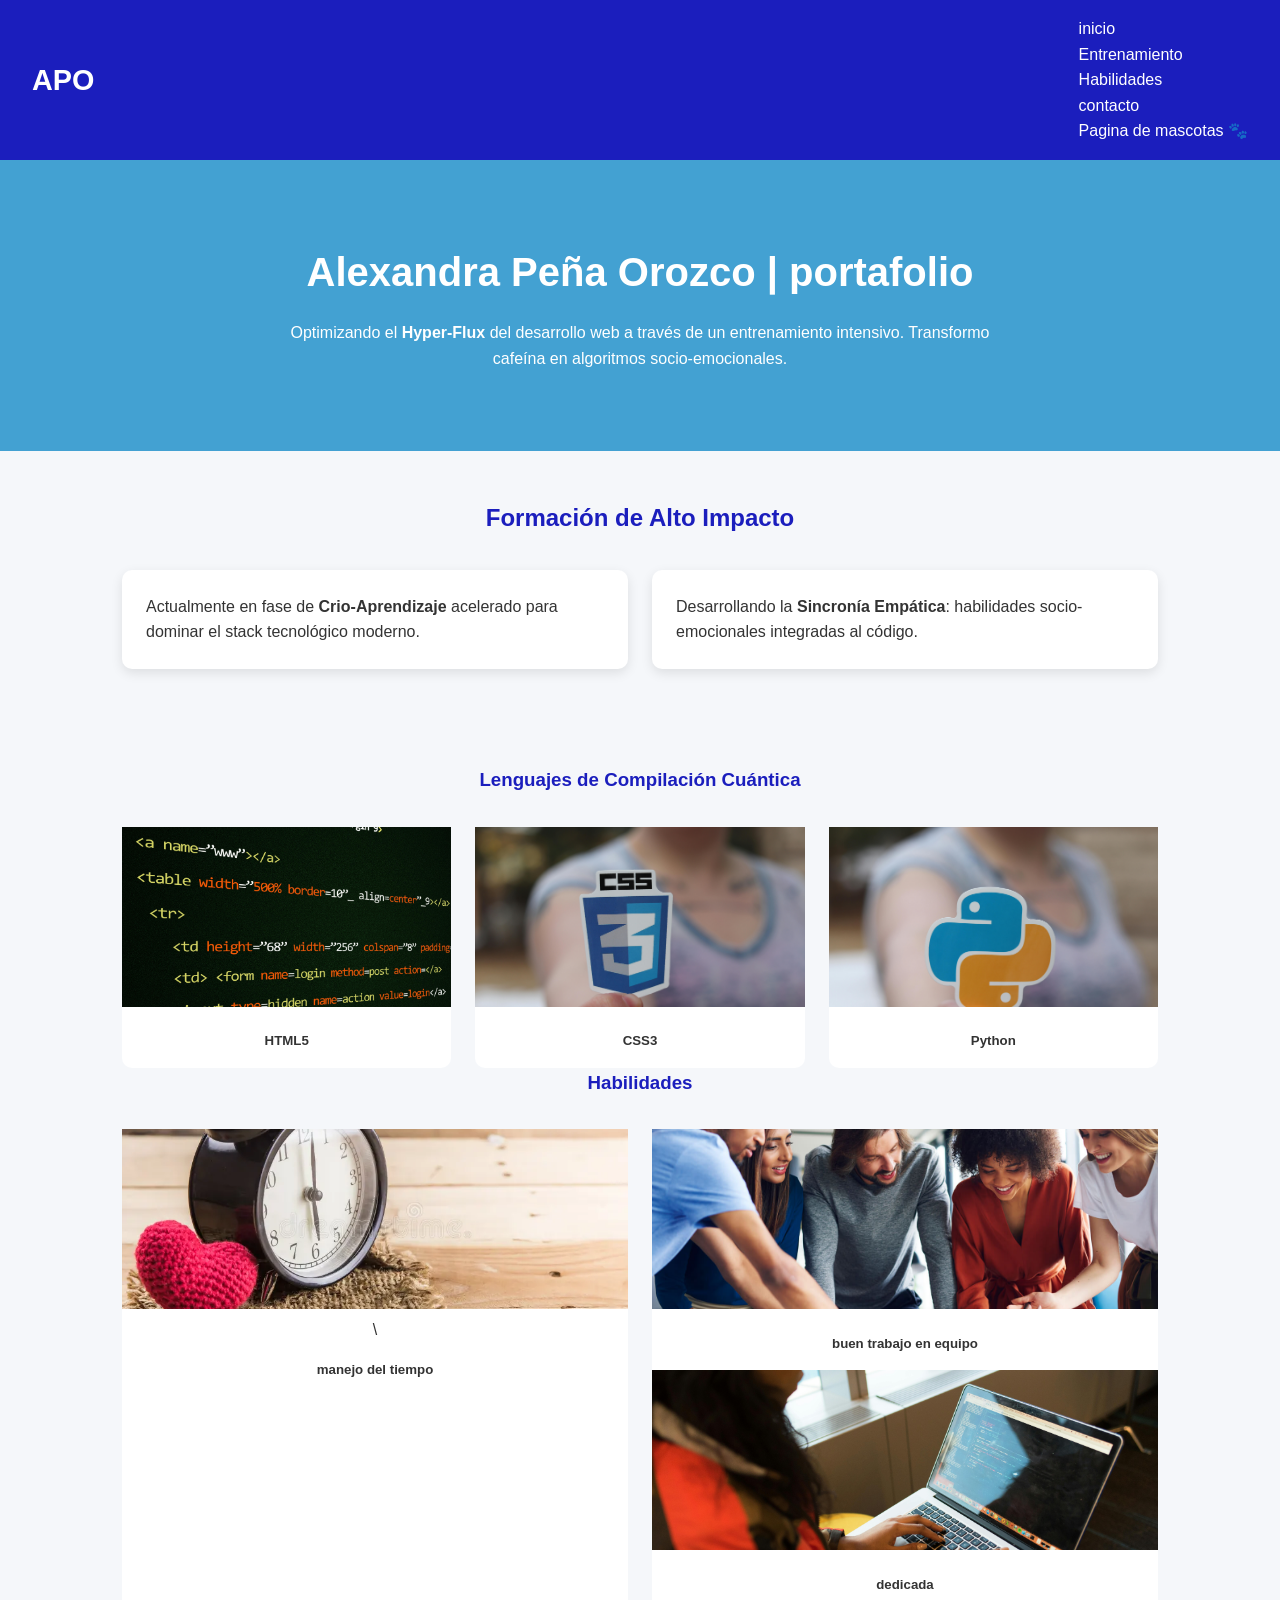
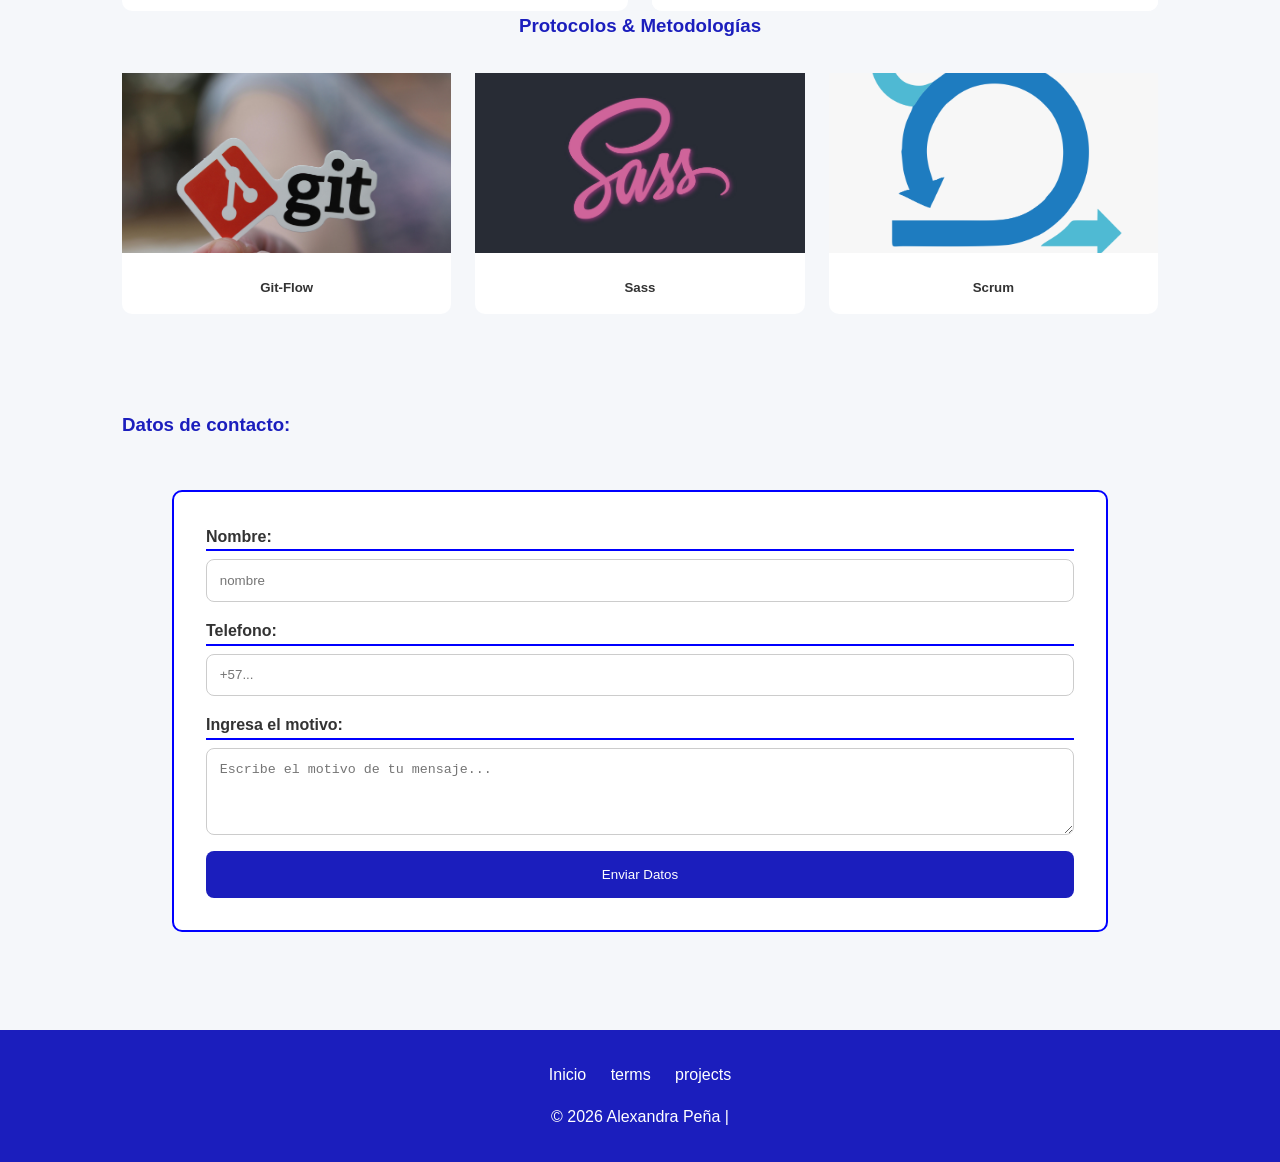
==== portafolio_semana2/index.html @ db880b96 "first commit" ====
<!DOCTYPE html>
<html lang="es">
<head>
    <meta charset="UTF-8">
    <meta name="viewport" content="width=device-width, initial-scale=1.0">
    <title>Alexandra Peña | Portafolio</title>
    <link rel="stylesheet" href="assets/css/style.css">
</head>
<body>

    <header>
        <nav class="nav_principal">
            <div class="logo">APO</div>
            <ul class="menu_hero">
                <li><a href="#inicio">inicio</a></li>
                <li><a href="#entrenamiento">Entrenamiento</a></li>
                <li><a href="#habilidades">Habilidades</a></li>
                <li><a href="#contacto">contacto</a></li>
                <li><a href="mascotas.html">Pagina de mascotas 🐾</a></li>
            </ul>
        </nav>
    </header>

    <main class="general_container">

        <!-- SECCIÓN HERO -->
        <section id="inicio" class="hero">
            <div class="hero_content">
                <h1>Alexandra Peña Orozco | portafolio</h1>
                <p>Optimizando el <b>Hyper-Flux</b> del desarrollo web a través de un entrenamiento intensivo. Transformo cafeína en algoritmos socio-emocionales.</p>
            </div>
        </section>

        <!-- SECCIÓN ENTRENAMIENTO -->
        <section id="entrenamiento" class="entrenamiento">
            <h2>Formación de Alto Impacto</h2>
            <div class="grid_p">
                <p>Actualmente en fase de <strong>Crio-Aprendizaje</strong> acelerado para dominar el stack tecnológico moderno.</p>
                <p>Desarrollando la <strong>Sincronía Empática</strong>: habilidades socio-emocionales integradas al código.</p>
            </div>
        </section>

        <!-- SECCIÓN GALERÍAS DIAGONALES -->
        <section id="habilidades" class="galeria_habilidades">
            
            <article class="grupo_habilidad">
                <h3>Lenguajes de Compilación Cuántica</h3>
                <div class="galeria_diagonal">
                    <figure><img src="img/html.jpg" alt="HTML"><h5>HTML5</h5></figure>
                    <figure><img src="img/css.jpg" alt="CSS"><h5>CSS3</h5></figure>
                    <figure><img src="img/python.jpg" alt="Python"><h5>Python</h5></figure>
                </div>
            </article>

            <article class="grupo_habilidad">
                <h3>Habilidades</h3>
                <div class="galeria_diagonal inversion">
                    <figure><img src="img/tiempo.webp" alt="Tiempo">\<h5>manejo del tiempo</h5></figure>
                    <figure><img src="img/equipo.jpg" alt="Equipo"><h5>buen trabajo en equipo</h5><figure>
                    <figure><img src="img/computador.jpg" alt="Dedicada"><h5>dedicada</h5></figure>
                </div>
            </article>

            <article class="grupo_habilidad">
                <h3>Protocolos & Metodologías</h3>
                <div class="galeria_diagonal">
                    <figure><img src="img/git.jpg" alt="Git"><h5>Git-Flow</h5></figure>
                    <figure><img src="img/sass.jpg" alt="Sass"><h5>Sass</h5></figure>
                    <figure><img src="img/scrum.png" alt="Scrum"><h5>Scrum</h5></figure>
                </div>
            </article>
        </section>

        <!-- SECCIÓN CONTACTO -->
        <article id="contacto" class="contact-card">
            <h3>Datos de contacto:</h3>
            <form action="#" method="POST" class="formulario-contacto">
                <div class="campo">
                    <label>Nombre:</label>
                    <input type="text" placeholder="nombre" required>
                </div>
                <div class="campo">
                    <label>Telefono:</label>
                    <input type="tel" placeholder="+57..." required>
                </div>
                <div class="campo">
                    <label>Ingresa el motivo:</label>
                    <textarea rows="4" placeholder="Escribe el motivo de tu mensaje..." required></textarea>
                </div>
                <button type="submit" class="btn-enviar">Enviar Datos</button>
            </form>
        </article>
    </main>

    <footer>
        <nav class="footer_nav">
            <a href="#inicio">Inicio</a>
            <a href="#">terms</a>
            <a href="#">projects</a>
        </nav>
        <p>&copy; 2026 Alexandra Peña |</p>
    </footer>

</body>
</html>
---- portafolio_semana2/assets/css/style.css ----
* {
  margin: 0;
  padding: 0;
  box-sizing: border-box;
}

body {
  font-family: Arial, sans-serif;
  background: #f5f7fa;
  color: #333;
  line-height: 1.6;
}

header {
  background: #1b1ebd;
  padding: 1rem 2rem;
}
header .nav_principal {
  display: flex;
  justify-content: space-between;
  align-items: center;
}
header .nav_principal .logo {
  color: #ffffff;
  font-size: 1.8rem;
  font-weight: bold;
}
header .nav_principal .menu_hero {
  display: flex;
  list-style: none;
  flex-direction: column;
}
header .nav_principal .menu_hero a {
  text-decoration: none;
  color: #ffffff;
}

.hero {
  text-align: center;
  padding: 5rem 2rem;
  background-color: rgba(8, 133, 196, 0.7490196078);
  color: #ffffff;
}
.hero h1 {
  font-size: 2.5rem;
  margin-bottom: 1rem;
}
.hero p {
  max-width: 700px;
  margin: auto;
}

.entrenamiento,
.galeria_habilidades,
.contact-card {
  padding: 3rem 2rem;
  max-width: 1100px;
  margin: auto;
}

h2, h3 {
  text-align: center;
  margin-bottom: 2rem;
  color: #1b1ebd;
}

.grid_p {
  display: grid;
  grid-template-columns: repeat(auto-fit, minmax(250px, 1fr));
  gap: 1.5rem;
}
.grid_p p {
  background: #ffffff;
  padding: 1.5rem;
  border-radius: 10px;
  box-shadow: 0 4px 12px rgba(0, 0, 0, 0.1);
}

.galeria_diagonal {
  display: grid;
  grid-template-columns: repeat(auto-fit, minmax(180px, 1fr));
  gap: 1.5rem;
}
.galeria_diagonal figure {
  background: #ffffff;
  border-radius: 10px;
  text-align: center;
  transition: transform 0.3s;
}
.galeria_diagonal figure img {
  width: 100%;
  height: 180px;
  object-fit: cover;
}
.galeria_diagonal figure h5 {
  padding: 1rem;
  font-weight: bold;
}

.contact-card h3 {
  text-align: left;
}
.contact-card .formulario-contacto {
  background: #ffffff;
  padding: 2rem;
  border-radius: 10px;
  border: 2px solid blue;
  margin: 50px;
}
.contact-card .formulario-contacto .campo {
  display: flex;
  flex-direction: column;
  margin-bottom: 1rem;
}
.contact-card .formulario-contacto .campo label {
  margin-bottom: 0.5rem;
  font-weight: bold;
  border-bottom: 2px solid blue;
}
.contact-card .formulario-contacto .campo input,
.contact-card .formulario-contacto .campo textarea {
  padding: 0.8rem;
  border: 1px solid #ccc;
  border-radius: 8px;
}
.contact-card .formulario-contacto .btn-enviar {
  width: 100%;
  padding: 1rem;
  border: none;
  background: #1b1ebd;
  color: #ffffff;
  border-radius: 8px;
  cursor: pointer;
  transition: 0.3s;
}

footer {
  background: #1b1ebd;
  color: #ffffff;
  text-align: center;
  padding: 2rem;
}
footer .footer_nav {
  margin-bottom: 1rem;
}
footer .footer_nav a {
  color: #ffffff;
  margin: 0 10px;
  text-decoration: none;
}

/*# sourceMappingURL=style.css.map */
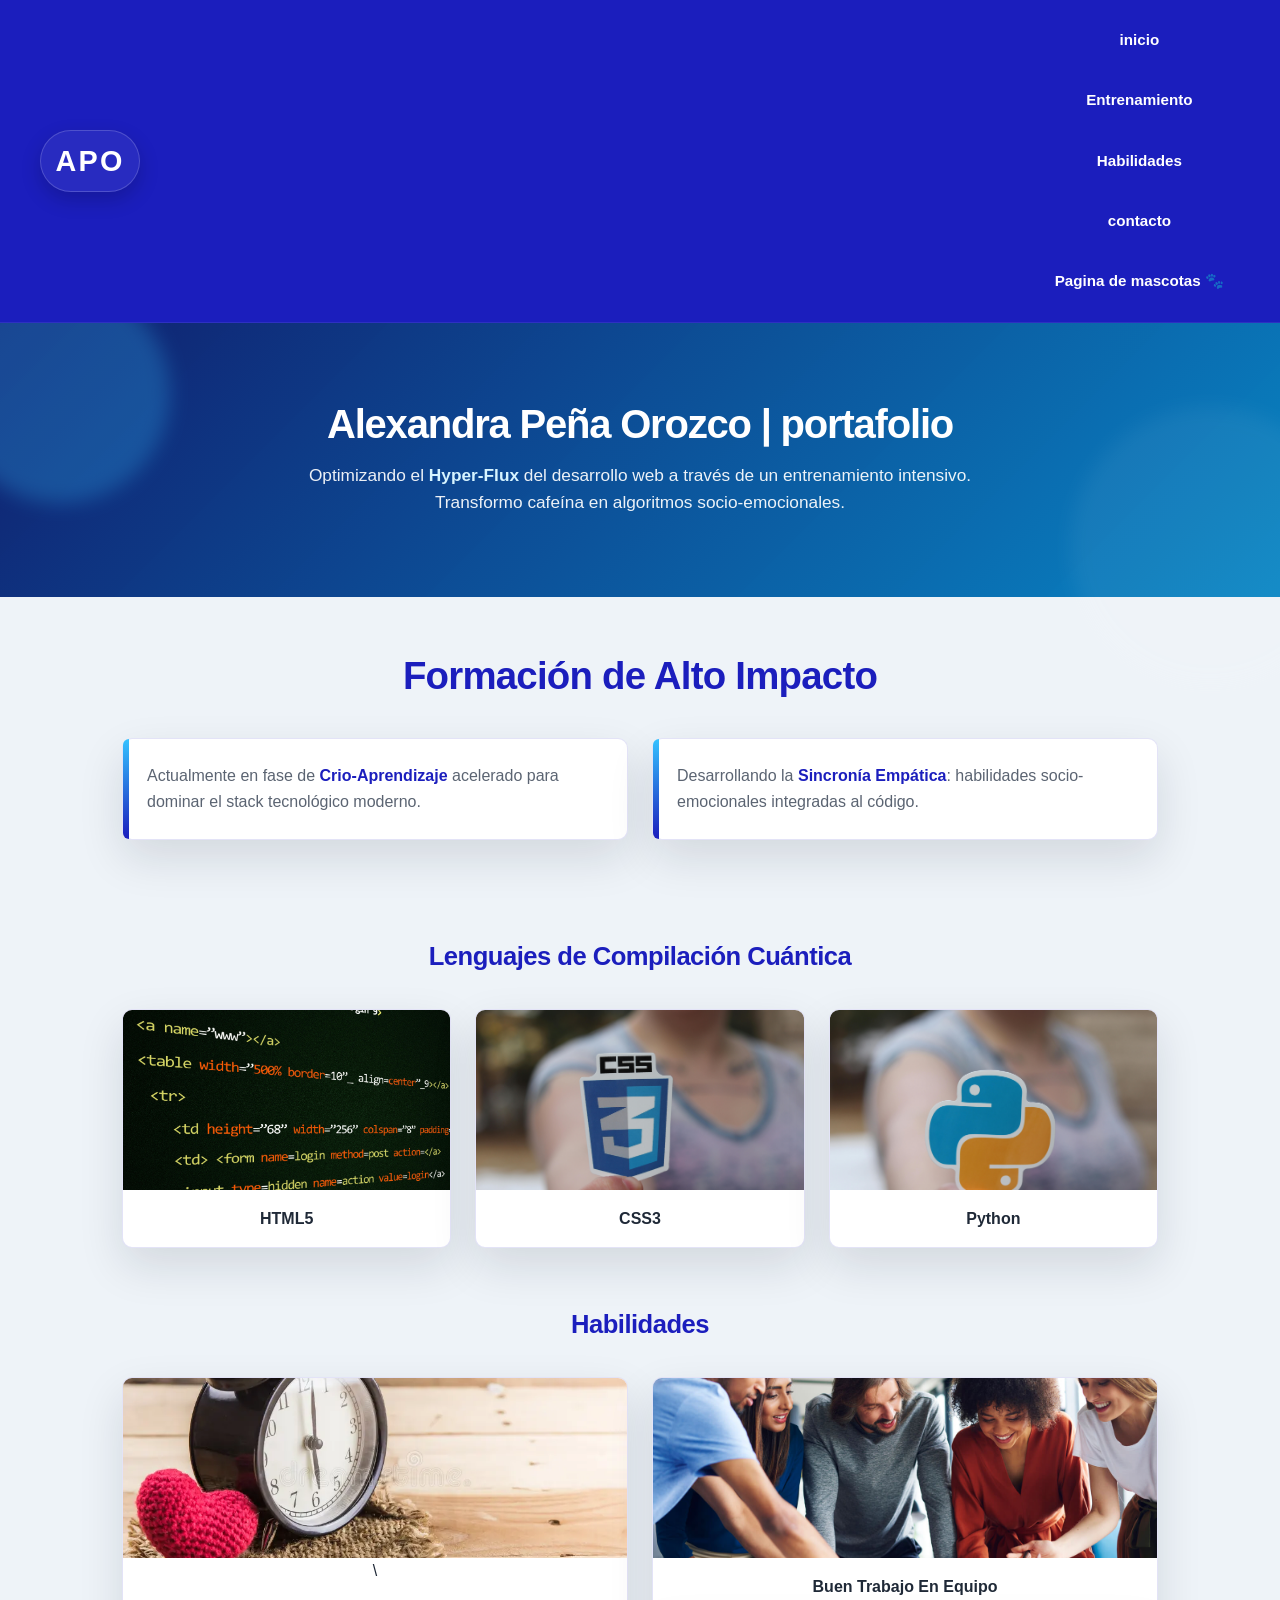
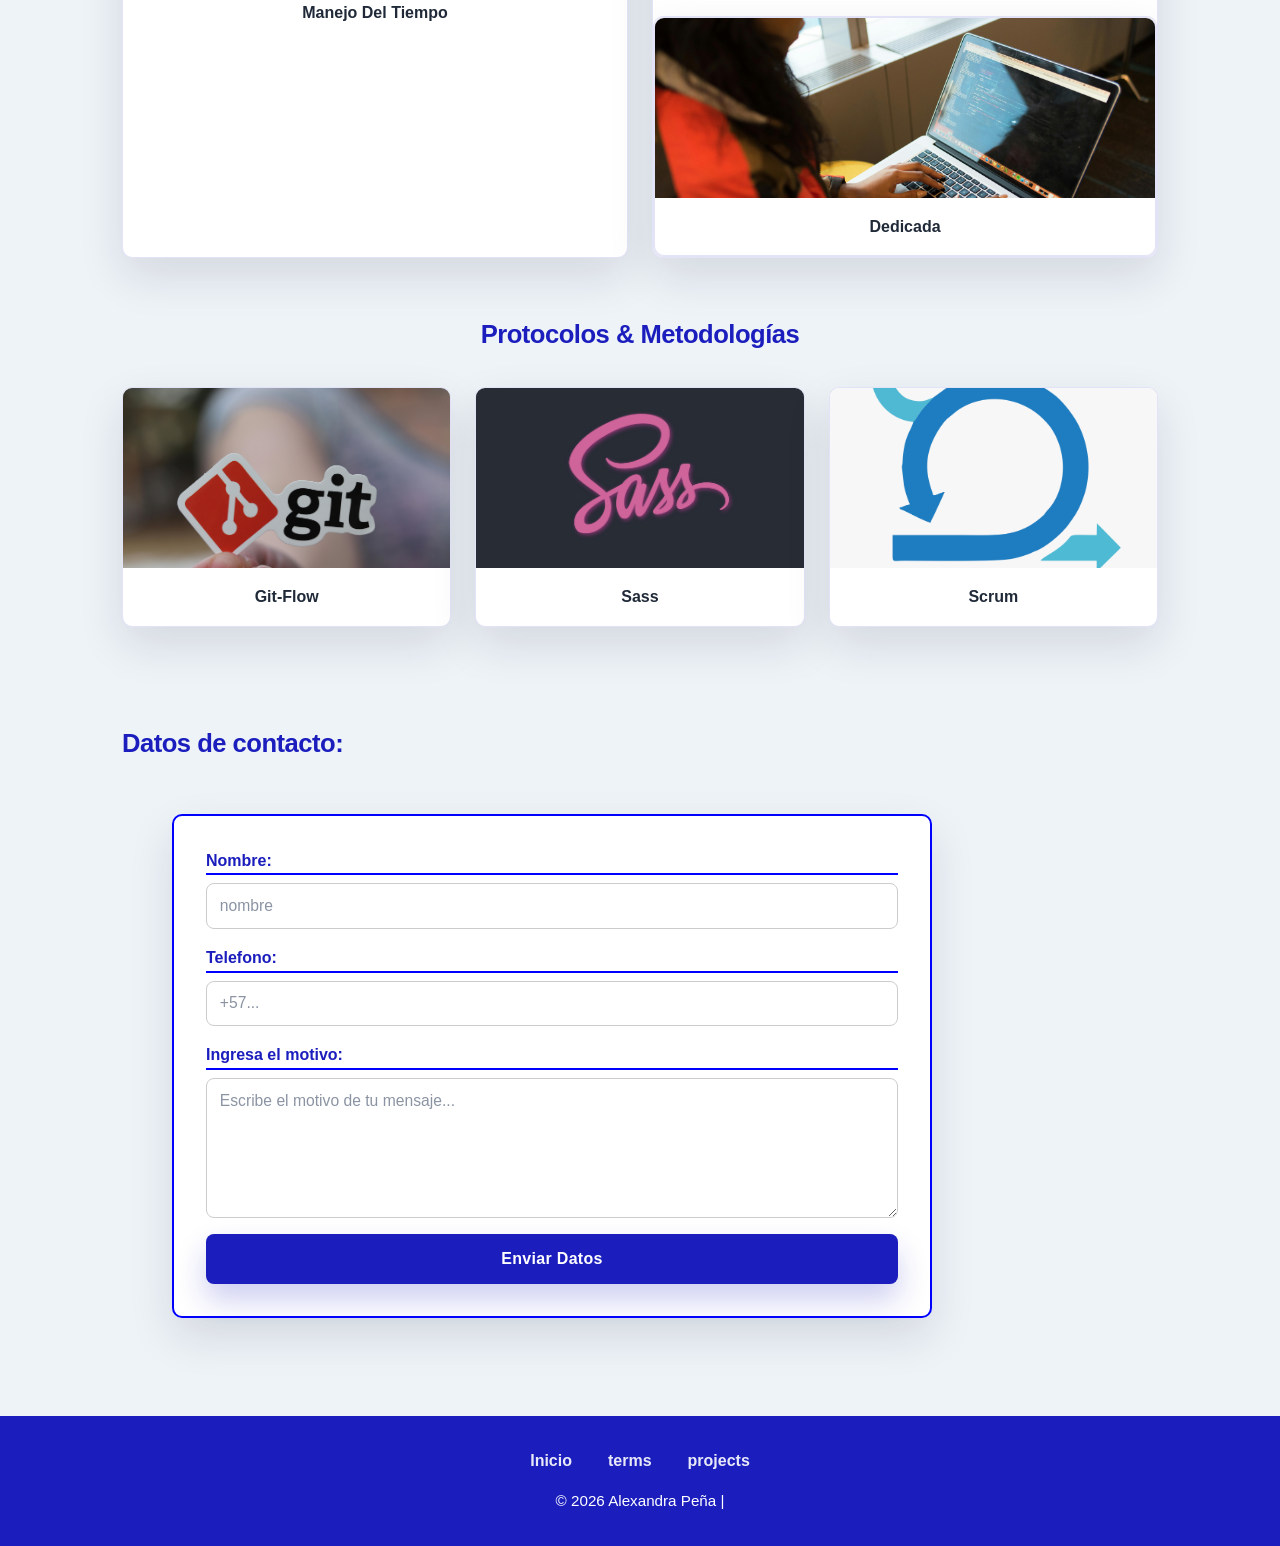
==== commit 7b585721: "add coments" ====
--- a/portafolio_semana2/index.html
+++ b/portafolio_semana2/index.html
@@ -8,6 +8,7 @@
 </head>
 <body>
 
+    <!-- Barra de navegacion principal del portafolio -->
     <header>
         <nav class="nav_principal">
             <div class="logo">APO</div>
@@ -24,6 +25,7 @@
     <main class="general_container">
 
         <!-- SECCIÓN HERO -->
+        <!-- Presentacion inicial con el mensaje principal -->
         <section id="inicio" class="hero">
             <div class="hero_content">
                 <h1>Alexandra Peña Orozco | portafolio</h1>
@@ -32,6 +34,7 @@
         </section>
 
         <!-- SECCIÓN ENTRENAMIENTO -->
+        <!-- Bloque que resume el proceso de aprendizaje -->
         <section id="entrenamiento" class="entrenamiento">
             <h2>Formación de Alto Impacto</h2>
             <div class="grid_p">
@@ -41,6 +44,7 @@
         </section>
 
         <!-- SECCIÓN GALERÍAS DIAGONALES -->
+        <!-- Galerias para mostrar tecnologias, habilidades y metodologias -->
         <section id="habilidades" class="galeria_habilidades">
             
             <article class="grupo_habilidad">
@@ -72,6 +76,7 @@
         </section>
 
         <!-- SECCIÓN CONTACTO -->
+        <!-- Formulario basico para dejar datos de contacto -->
         <article id="contacto" class="contact-card">
             <h3>Datos de contacto:</h3>
             <form action="#" method="POST" class="formulario-contacto">
--- a/portafolio_semana2/assets/css/style.css
+++ b/portafolio_semana2/assets/css/style.css
@@ -1,13 +1,399 @@
+/* Reset base para evitar estilos distintos entre navegadores */
 * {
   margin: 0;
   padding: 0;
   box-sizing: border-box;
 }
 
+* {
+  margin: 0;
+  padding: 0;
+  box-sizing: border-box;
+}
+
+html {
+  scroll-behavior: smooth;
+}
+
+img {
+  display: block;
+  max-width: 100%;
+}
+
+/* Estilos generales de la pagina */
 body {
-  font-family: Arial, sans-serif;
-  background: #f5f7fa;
-  color: #333;
+  font-family: "Segoe UI", "Poppins", sans-serif;
+  background: radial-gradient(circle at top left, rgba(53, 194, 255, 0.12), transparent 28%), radial-gradient(circle at bottom right, rgba(27, 30, 189, 0.14), transparent 32%), #eef3f8;
+  color: #1f2937;
+  line-height: 1.6;
+}
+
+a {
+  transition: 0.25s ease;
+}
+
+.general_container {
+  overflow: hidden;
+}
+
+/* Header pegajoso con logo y enlaces */
+header {
+  position: sticky;
+  top: 0;
+  z-index: 50;
+  background: rgba(12, 18, 61, 0.78);
+  backdrop-filter: blur(14px);
+  border-bottom: 1px solid rgba(255, 255, 255, 0.08);
+  padding: 1rem 2rem;
+}
+
+.nav_principal {
+  max-width: 1200px;
+  margin: 0 auto;
+  display: flex;
+  justify-content: space-between;
+  align-items: center;
+  gap: 2rem;
+}
+.nav_principal .logo {
+  color: #ffffff;
+  font-size: 1.9rem;
+  font-weight: 800;
+  letter-spacing: 0.08em;
+  padding: 0.45rem 0.9rem;
+  border: 1px solid rgba(255, 255, 255, 0.18);
+  border-radius: 999px;
+  background: rgba(255, 255, 255, 0.06);
+  box-shadow: 0 8px 20px rgba(0, 0, 0, 0.18);
+}
+.nav_principal .menu_hero {
+  display: flex;
+  align-items: center;
+  flex-wrap: wrap;
+  gap: 0.75rem;
+  list-style: none;
+}
+.nav_principal .menu_hero li {
+  list-style: none;
+}
+.nav_principal .menu_hero a {
+  display: inline-flex;
+  align-items: center;
+  justify-content: center;
+  padding: 0.75rem 1rem;
+  border-radius: 999px;
+  color: rgba(255, 255, 255, 0.9);
+  text-decoration: none;
+  font-size: 0.95rem;
+  font-weight: 600;
+}
+.nav_principal .menu_hero a:hover {
+  background: rgba(255, 255, 255, 0.12);
+  color: #ffffff;
+  transform: translateY(-2px);
+}
+
+/* Hero principal del portafolio */
+.hero {
+  position: relative;
+  text-align: center;
+  padding: 7rem 2rem 6rem;
+  background: linear-gradient(135deg, rgba(16, 23, 105, 0.94), rgba(8, 133, 196, 0.9)), linear-gradient(45deg, rgba(255, 255, 255, 0.06), transparent);
+  color: #ffffff;
+}
+.hero::before, .hero::after {
+  content: "";
+  position: absolute;
+  border-radius: 50%;
+  filter: blur(10px);
+  opacity: 0.25;
+  pointer-events: none;
+}
+.hero::before {
+  width: 220px;
+  height: 220px;
+  background: #35c2ff;
+  top: -40px;
+  left: -50px;
+}
+.hero::after {
+  width: 280px;
+  height: 280px;
+  background: rgba(255, 255, 255, 0.22);
+  bottom: -90px;
+  right: -70px;
+}
+.hero .hero_content {
+  position: relative;
+  max-width: 850px;
+  margin: 0 auto;
+}
+.hero h1 {
+  font-size: clamp(2.3rem, 5vw, 4.2rem);
+  line-height: 1.08;
+  margin-bottom: 1.25rem;
+  font-weight: 800;
+  letter-spacing: -0.03em;
+}
+.hero p {
+  max-width: 760px;
+  margin: 0 auto;
+  font-size: 1.08rem;
+  color: rgba(255, 255, 255, 0.92);
+}
+.hero b {
+  color: #d6f4ff;
+}
+
+/* Contenedores principales del contenido */
+.entrenamiento,
+.galeria_habilidades,
+.contact-card {
+  max-width: 1180px;
+  margin: 0 auto;
+  padding: 5rem 2rem;
+}
+
+h2,
+h3 {
+  color: #1b1ebd;
+  letter-spacing: -0.02em;
+}
+
+h2 {
+  text-align: center;
+  font-size: clamp(1.8rem, 3vw, 2.7rem);
+  margin-bottom: 2.2rem;
+}
+
+h3 {
+  text-align: center;
+  font-size: clamp(1.35rem, 2vw, 2rem);
+  margin-bottom: 1.6rem;
+}
+
+/* Grids para textos y tarjetas visuales */
+.grid_p {
+  display: grid;
+  grid-template-columns: repeat(auto-fit, minmax(260px, 1fr));
+  gap: 1.5rem;
+}
+.grid_p p {
+  position: relative;
+  background: rgba(255, 255, 255, 0.88);
+  backdrop-filter: blur(8px);
+  padding: 1.8rem;
+  border-radius: 22px;
+  border: 1px solid rgba(27, 30, 189, 0.12);
+  box-shadow: 0 18px 45px rgba(15, 23, 42, 0.12);
+  color: #5b6472;
+  font-size: 1rem;
+  transition: 0.3s ease;
+}
+.grid_p p strong {
+  color: #1b1ebd;
+}
+.grid_p p::before {
+  content: "";
+  position: absolute;
+  inset: 0 auto 0 0;
+  width: 6px;
+  border-radius: 22px 0 0 22px;
+  background: linear-gradient(180deg, #35c2ff, #1b1ebd);
+}
+.grid_p p:hover {
+  transform: translateY(-8px);
+  box-shadow: 0 24px 55px rgba(15, 23, 42, 0.18);
+}
+
+.galeria_habilidades .grupo_habilidad + .grupo_habilidad {
+  margin-top: 3.5rem;
+}
+
+.galeria_diagonal {
+  display: grid;
+  grid-template-columns: repeat(auto-fit, minmax(220px, 1fr));
+  gap: 1.6rem;
+}
+.galeria_diagonal figure {
+  overflow: hidden;
+  background: rgba(255, 255, 255, 0.88);
+  border: 1px solid rgba(27, 30, 189, 0.12);
+  border-radius: 22px;
+  box-shadow: 0 18px 45px rgba(15, 23, 42, 0.12);
+  text-align: center;
+  transition: 0.35s ease;
+}
+.galeria_diagonal figure:hover {
+  transform: translateY(-10px) scale(1.01);
+  box-shadow: 0 24px 55px rgba(15, 23, 42, 0.18);
+}
+.galeria_diagonal figure:hover img {
+  transform: scale(1.08);
+}
+.galeria_diagonal figure img {
+  width: 100%;
+  height: 220px;
+  object-fit: cover;
+  transition: transform 0.45s ease;
+}
+.galeria_diagonal figure h5 {
+  padding: 1.1rem 1rem 1.3rem;
+  font-size: 1rem;
+  font-weight: 700;
+  color: #1f2937;
+  text-transform: capitalize;
+}
+
+/* Formulario de contacto */
+.contact-card h3 {
+  text-align: left;
+  margin-bottom: 1.4rem;
+}
+.contact-card .formulario-contacto {
+  background: rgba(255, 255, 255, 0.88);
+  backdrop-filter: blur(10px);
+  padding: 2rem;
+  border-radius: 22px;
+  border: 1px solid rgba(8, 133, 196, 0.18);
+  box-shadow: 0 18px 45px rgba(15, 23, 42, 0.12);
+  max-width: 760px;
+  margin: 0 auto;
+}
+.contact-card .formulario-contacto .campo {
+  display: flex;
+  flex-direction: column;
+  margin-bottom: 1.2rem;
+}
+.contact-card .formulario-contacto .campo label {
+  margin-bottom: 0.55rem;
+  font-weight: 700;
+  color: #1b1ebd;
+  border-bottom: none;
+}
+.contact-card .formulario-contacto .campo input,
+.contact-card .formulario-contacto .campo textarea {
+  width: 100%;
+  padding: 0.95rem 1rem;
+  border: 1px solid rgba(27, 30, 189, 0.14);
+  border-radius: 14px;
+  font-family: inherit;
+  font-size: 0.98rem;
+  color: #1f2937;
+  background: rgba(255, 255, 255, 0.92);
+  outline: none;
+  transition: 0.25s ease;
+}
+.contact-card .formulario-contacto .campo input::placeholder,
+.contact-card .formulario-contacto .campo textarea::placeholder {
+  color: #8b94a3;
+}
+.contact-card .formulario-contacto .campo input:focus,
+.contact-card .formulario-contacto .campo textarea:focus {
+  border-color: #0885c4;
+  box-shadow: 0 0 0 4px rgba(8, 133, 196, 0.12);
+  background: #ffffff;
+}
+.contact-card .formulario-contacto .campo textarea {
+  resize: vertical;
+  min-height: 140px;
+}
+.contact-card .formulario-contacto .btn-enviar {
+  width: 100%;
+  padding: 1rem 1.2rem;
+  border: none;
+  background: linear-gradient(135deg, #1b1ebd, #0885c4);
+  color: #ffffff;
+  border-radius: 999px;
+  font-size: 1rem;
+  font-weight: 700;
+  letter-spacing: 0.02em;
+  cursor: pointer;
+  box-shadow: 0 16px 30px rgba(27, 30, 189, 0.22);
+  transition: 0.3s ease;
+}
+.contact-card .formulario-contacto .btn-enviar:hover {
+  transform: translateY(-3px);
+  box-shadow: 0 20px 36px rgba(27, 30, 189, 0.3);
+}
+.contact-card .formulario-contacto .btn-enviar:active {
+  transform: translateY(0);
+}
+
+footer {
+  background: linear-gradient(135deg, #10174f, #1b1ebd);
+  color: rgba(255, 255, 255, 0.9);
+  text-align: center;
+  padding: 2.4rem 2rem;
+}
+footer .footer_nav {
+  margin-bottom: 1rem;
+  display: flex;
+  justify-content: center;
+  flex-wrap: wrap;
+  gap: 1rem;
+}
+footer .footer_nav a {
+  color: #ffffff;
+  text-decoration: none;
+  font-weight: 600;
+  opacity: 0.9;
+}
+footer .footer_nav a:hover {
+  opacity: 1;
+  color: #b9ecff;
+}
+footer p {
+  font-size: 0.95rem;
+}
+
+/* Reglas responsive para tablet y movil */
+@media (max-width: 820px) {
+  header {
+    padding: 1rem 1.2rem;
+  }
+  .nav_principal {
+    flex-direction: column;
+    align-items: stretch;
+    gap: 1rem;
+  }
+  .nav_principal .logo {
+    align-self: center;
+  }
+  .nav_principal .menu_hero {
+    justify-content: center;
+  }
+  .hero {
+    padding: 6rem 1.2rem 5rem;
+  }
+  .entrenamiento,
+  .galeria_habilidades,
+  .contact-card {
+    padding: 4rem 1.2rem;
+  }
+  .contact-card .formulario-contacto {
+    padding: 1.4rem;
+  }
+}
+@media (max-width: 520px) {
+  .nav_principal .menu_hero {
+    flex-direction: column;
+    align-items: stretch;
+  }
+  .nav_principal .menu_hero a {
+    width: 100%;
+  }
+  .hero h1 {
+    font-size: 2.1rem;
+  }
+  .galeria_diagonal {
+    grid-template-columns: 1fr;
+  }
+}
+body {
+  font-family: "Segoe UI", "Poppins", sans-serif;
+  background: #eef3f8;
+  color: #1f2937;
   line-height: 1.6;
 }
 
@@ -38,7 +424,7 @@
 .hero {
   text-align: center;
   padding: 5rem 2rem;
-  background-color: rgba(8, 133, 196, 0.7490196078);
+  background-color: #0885c4;
   color: #ffffff;
 }
 .hero h1 {
@@ -73,7 +459,7 @@
   background: #ffffff;
   padding: 1.5rem;
   border-radius: 10px;
-  box-shadow: 0 4px 12px rgba(0, 0, 0, 0.1);
+  box-shadow: 0 18px 45px rgba(15, 23, 42, 0.12);
 }
 
 .galeria_diagonal {
